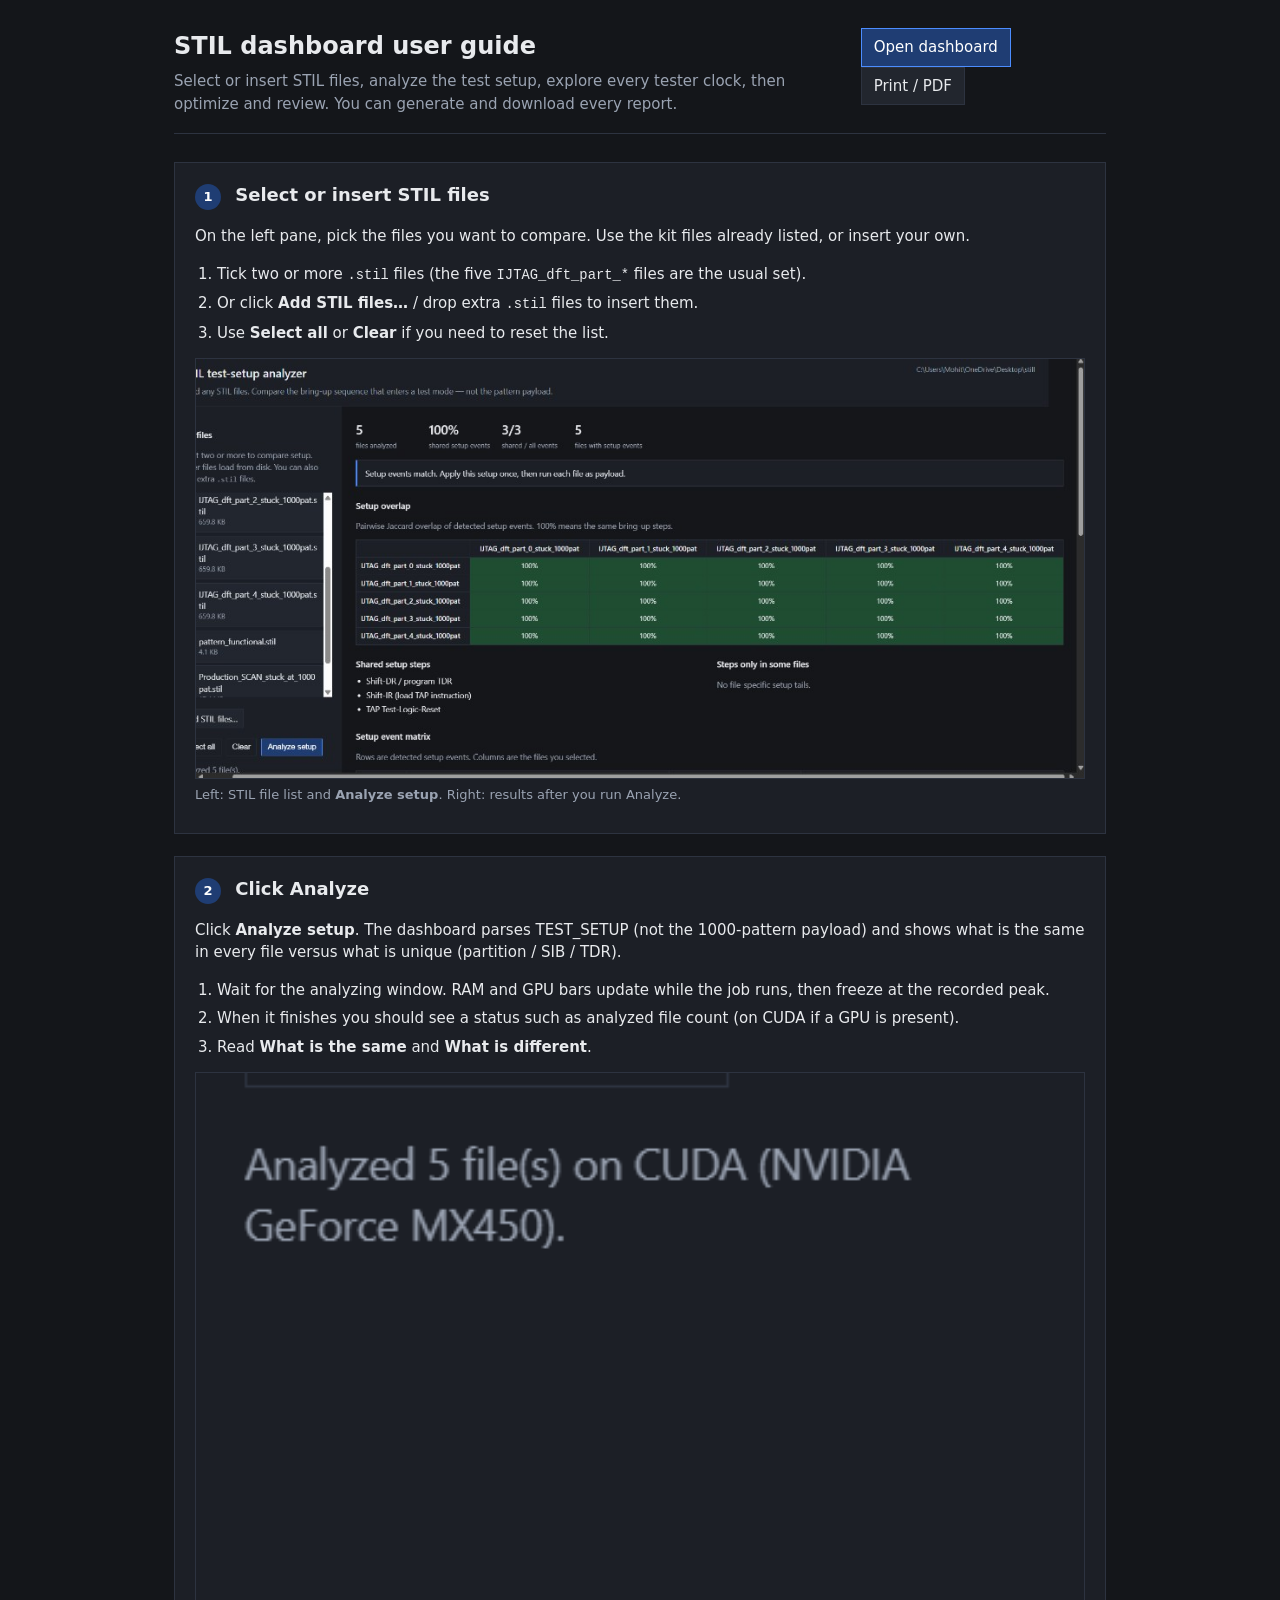
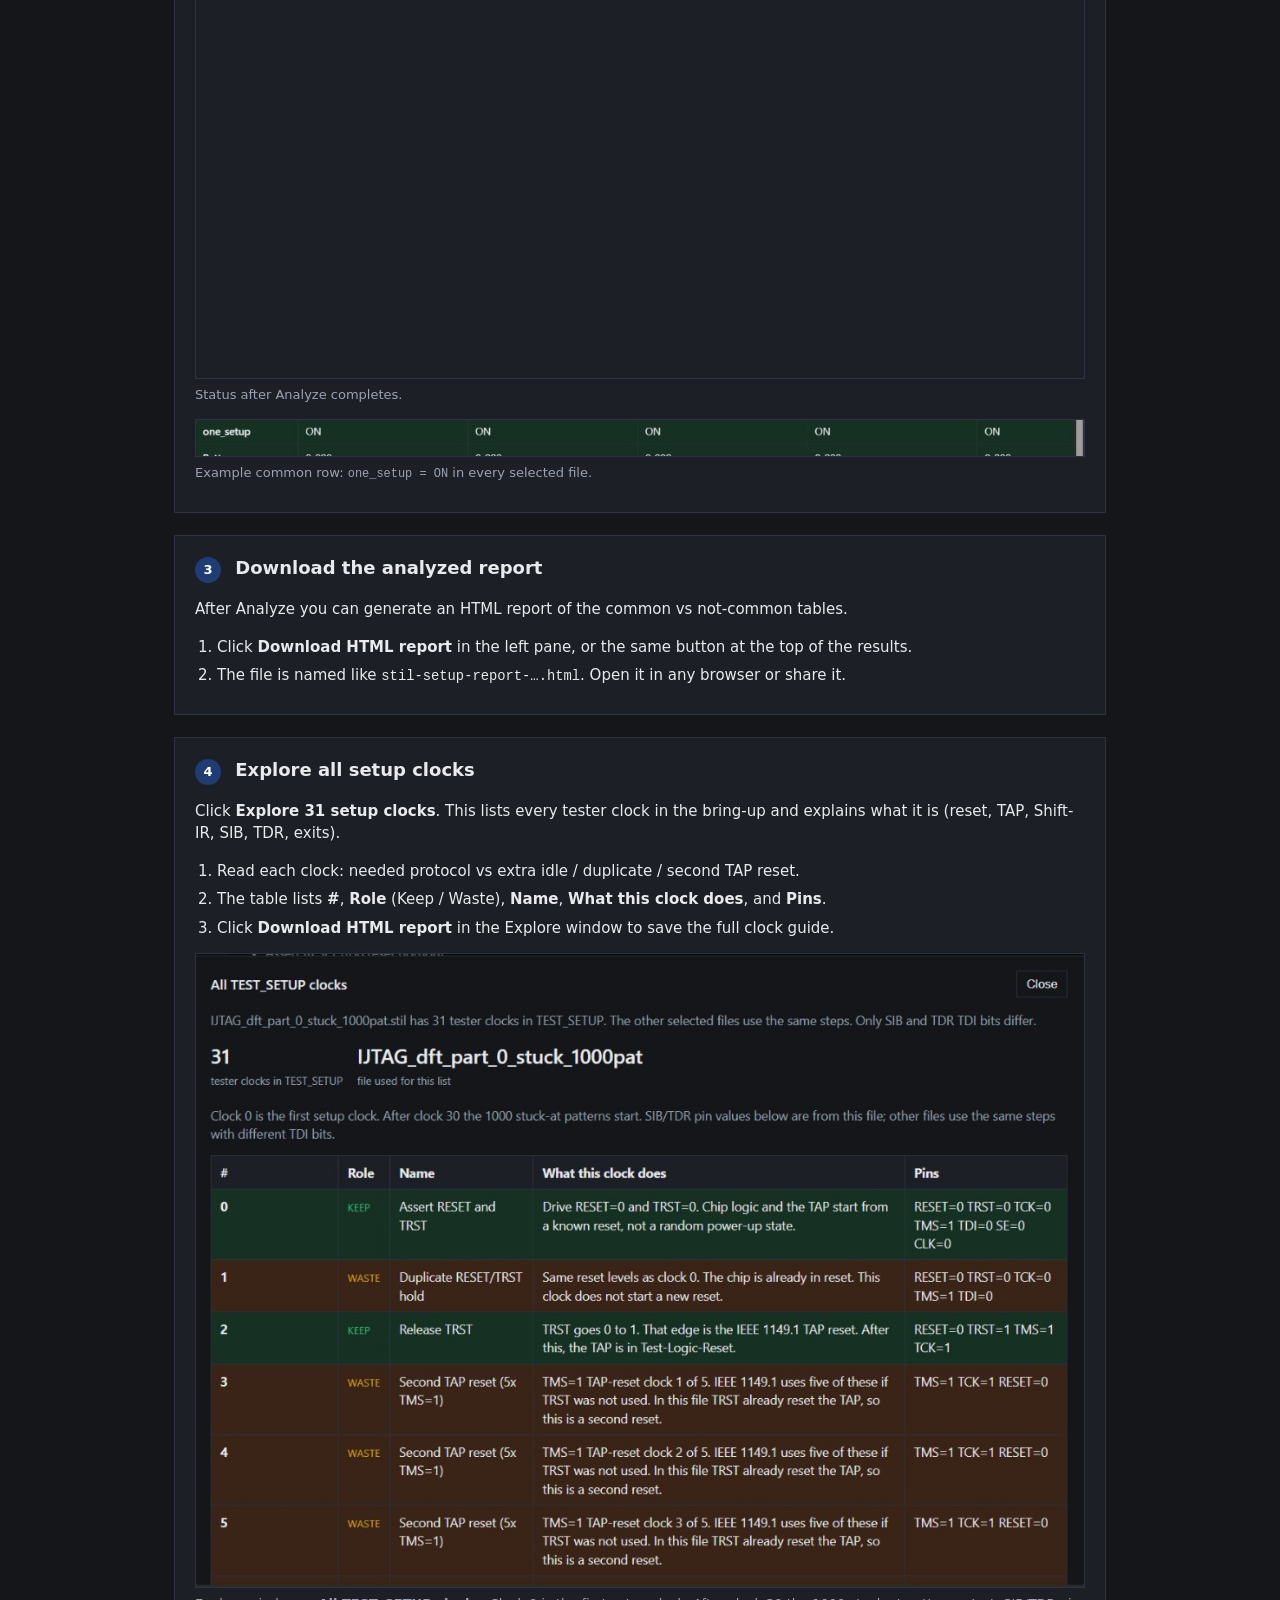
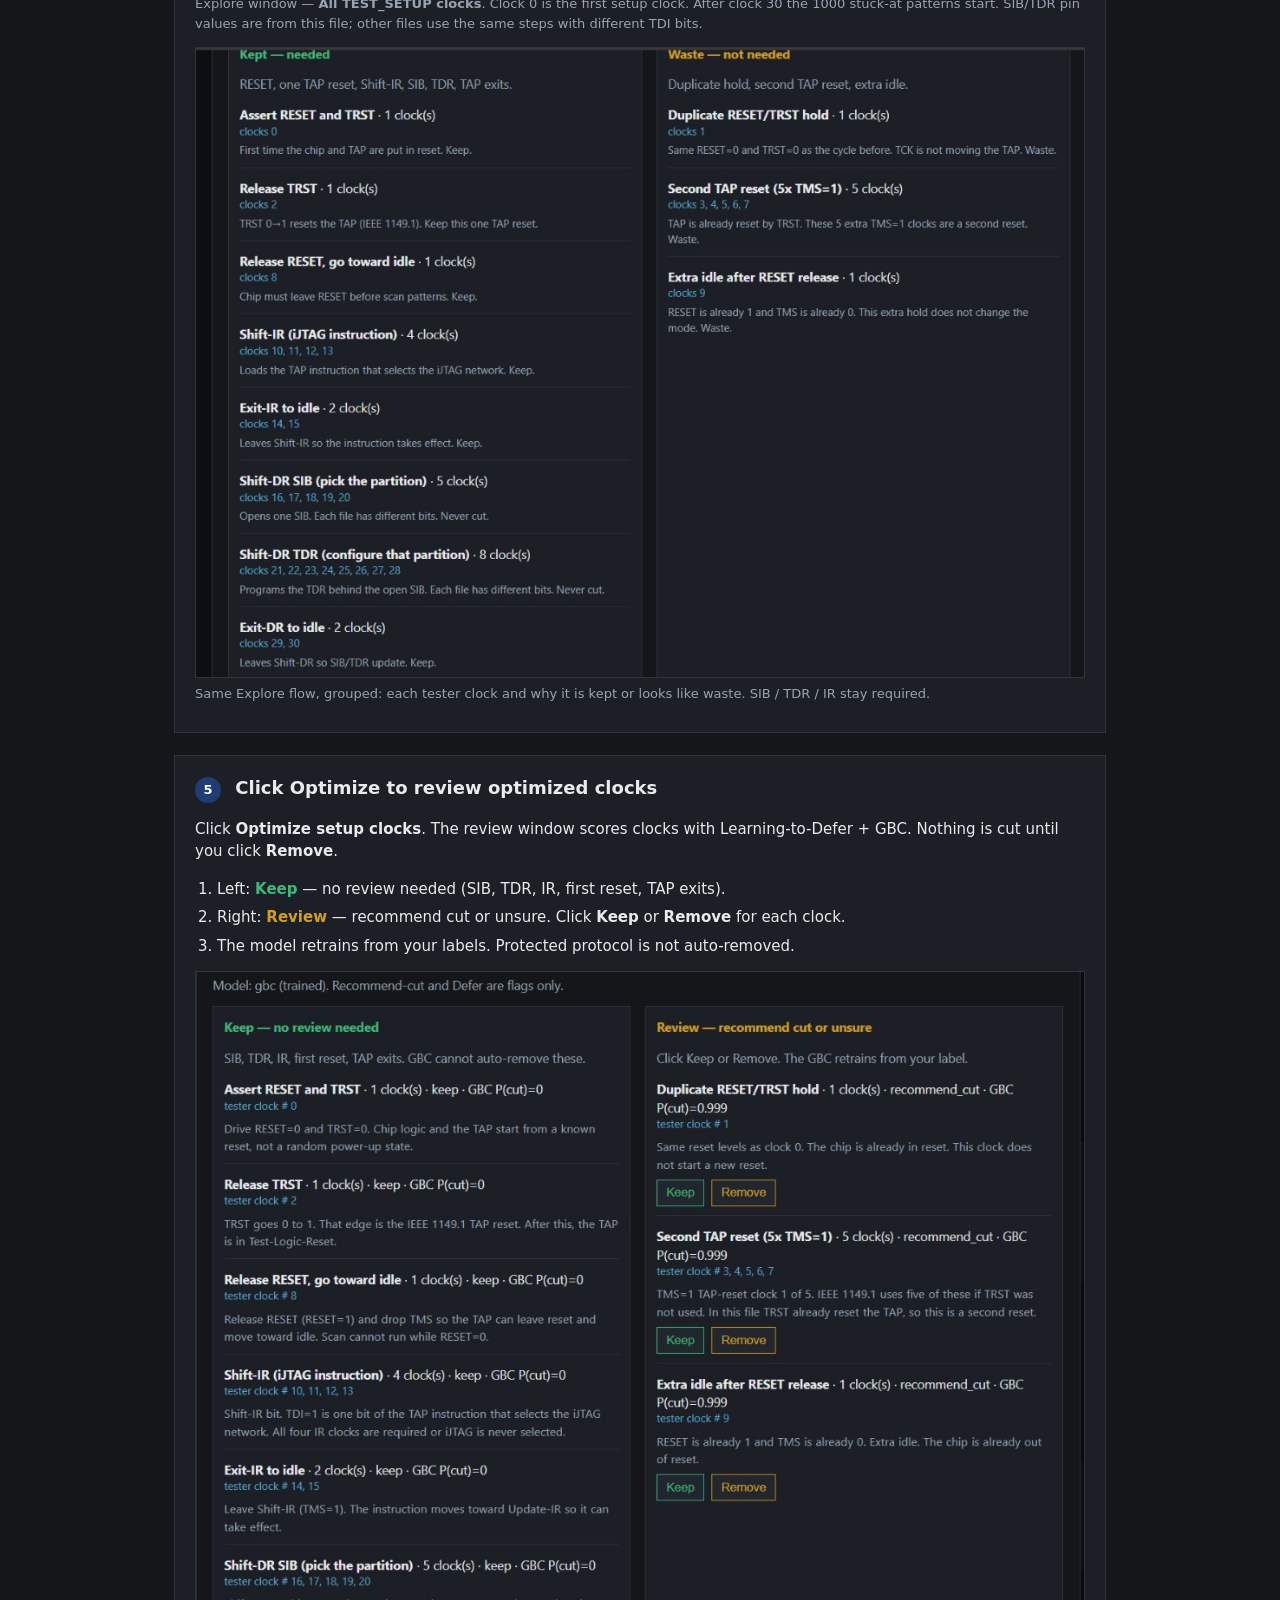
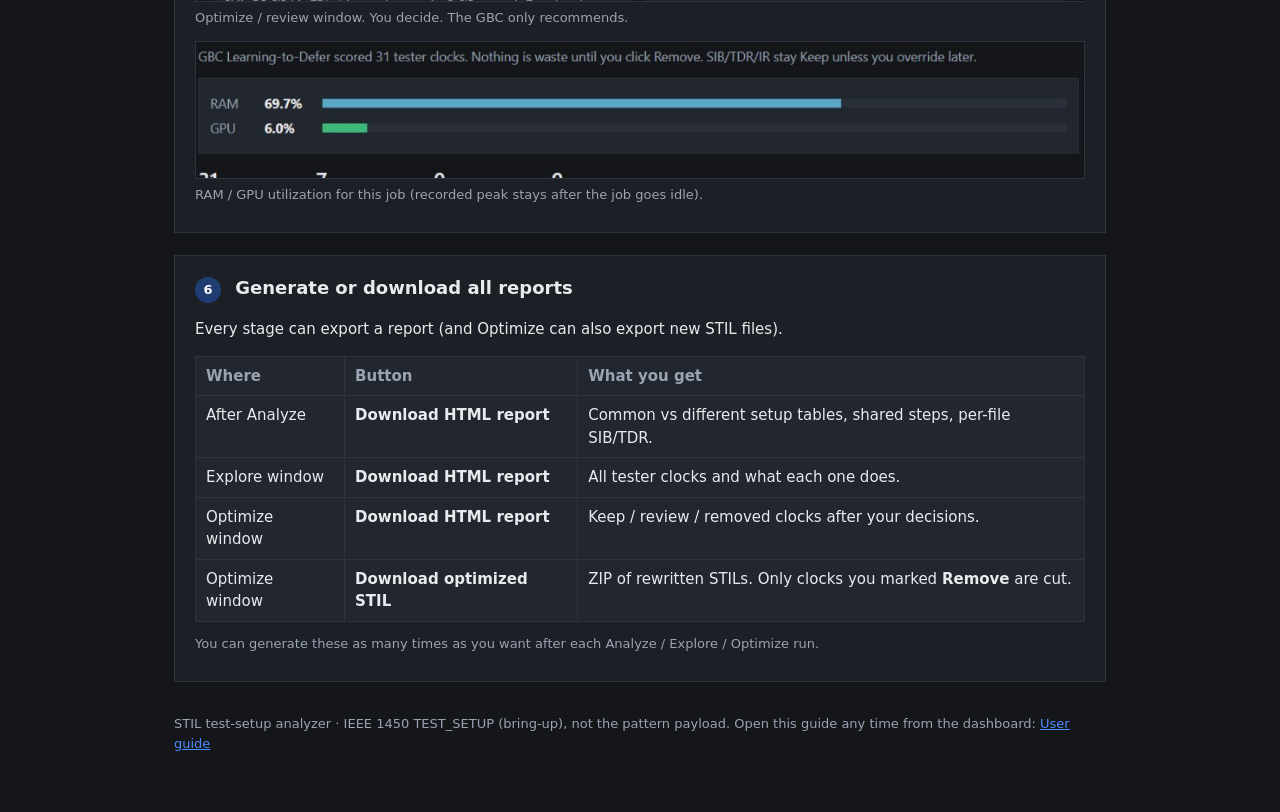
==== dashboard/static/guide.html @ ebd66a1f "Add the STIL user guide to the deployed dashboard. Co-authored-by: Cursor <cursoragent@cursor.com>" ====
<!DOCTYPE html>
<html lang="en">
<head>
  <meta charset="utf-8" />
  <meta name="viewport" content="width=device-width, initial-scale=1" />
  <title>STIL dashboard user guide</title>
  <style>
    :root {
      --bg: #14161a;
      --panel: #1c1f26;
      --panel-2: #22262e;
      --line: #2d3340;
      --text: #e8eaed;
      --muted: #9aa3b2;
      --accent: #4c8dff;
      --accent-2: #1f3d73;
      --ok: #3dba7a;
      --warn: #d4a017;
    }
    * { box-sizing: border-box; }
    html, body {
      margin: 0; padding: 0;
      background: var(--bg); color: var(--text);
      font: 15px/1.5 system-ui, Segoe UI, sans-serif;
    }
    a { color: var(--accent); }
    code { font-family: ui-monospace, Consolas, monospace; font-size: 0.92em; }
    .wrap { max-width: 980px; margin: 0 auto; padding: 28px 24px 64px; }
    header.top {
      display: flex; justify-content: space-between; gap: 16px; align-items: flex-start;
      margin-bottom: 28px; padding-bottom: 18px; border-bottom: 1px solid var(--line);
    }
    h1 { margin: 0 0 6px; font-size: 24px; font-weight: 650; }
    h2 { margin: 0 0 8px; font-size: 18px; }
    h3 { margin: 18px 0 8px; font-size: 15px; }
    .sub, .caption { color: var(--muted); }
    .sub { margin: 0; max-width: 720px; }
    .btn {
      display: inline-block; text-decoration: none; color: #fff;
      background: var(--accent-2); border: 1px solid var(--accent);
      padding: 7px 12px; margin-left: 8px;
    }
    .btn.ghost { background: var(--panel-2); color: var(--text); border-color: var(--line); }
    .steps { display: grid; gap: 22px; }
    .card {
      background: var(--panel); border: 1px solid var(--line); padding: 18px 20px 20px;
    }
    .num {
      display: inline-block; width: 26px; height: 26px; line-height: 26px;
      text-align: center; border-radius: 50%;
      background: var(--accent-2); color: #fff; font-weight: 700; font-size: 13px;
      margin-right: 8px;
    }
    .shot {
      margin: 14px 0 6px; border: 1px solid var(--line); background: #0f1114;
      overflow: hidden;
    }
    .shot img { display: block; width: 100%; height: auto; }
    .caption { font-size: 13px; margin: 0 0 8px; }
    ol.do { margin: 8px 0 0; padding-left: 22px; }
    ol.do li { margin: 6px 0; }
    table { width: 100%; border-collapse: collapse; margin-top: 10px; background: var(--panel-2); }
    th, td { border: 1px solid var(--line); padding: 8px 10px; text-align: left; vertical-align: top; }
    th { color: var(--muted); font-weight: 600; }
    .tag { color: var(--ok); font-weight: 600; }
    .tag-w { color: var(--warn); font-weight: 600; }
    footer { margin-top: 32px; color: var(--muted); font-size: 13px; }
    @media print {
      body { background: #fff; color: #111; }
      .card, .shot { border-color: #ccc; background: #fff; }
      .btn { display: none; }
    }
  </style>
</head>
<body>
  <div class="wrap">
    <header class="top">
      <div>
        <h1>STIL dashboard user guide</h1>
        <p class="sub">Select or insert STIL files, analyze the test setup, explore every tester clock, then optimize and review. You can generate and download every report.</p>
      </div>
      <div>
        <a class="btn" href="./">Open dashboard</a>
        <a class="btn ghost" href="#" onclick="window.print(); return false;">Print / PDF</a>
      </div>
    </header>

    <div class="steps">
      <section class="card">
        <h2><span class="num">1</span> Select or insert STIL files</h2>
        <p>On the left pane, pick the files you want to compare. Use the kit files already listed, or insert your own.</p>
        <ol class="do">
          <li>Tick two or more <code>.stil</code> files (the five <code>IJTAG_dft_part_*</code> files are the usual set).</li>
          <li>Or click <strong>Add STIL files…</strong> / drop extra <code>.stil</code> files to insert them.</li>
          <li>Use <strong>Select all</strong> or <strong>Clear</strong> if you need to reset the list.</li>
        </ol>
        <div class="shot">
          <img src="guide/select-analyze.png" alt="Dashboard file list and Analyze setup button" />
        </div>
        <p class="caption">Left: STIL file list and <strong>Analyze setup</strong>. Right: results after you run Analyze.</p>
      </section>

      <section class="card">
        <h2><span class="num">2</span> Click Analyze</h2>
        <p>Click <strong>Analyze setup</strong>. The dashboard parses TEST_SETUP (not the 1000-pattern payload) and shows what is the same in every file versus what is unique (partition / SIB / TDR).</p>
        <ol class="do">
          <li>Wait for the analyzing window. RAM and GPU bars update while the job runs, then freeze at the recorded peak.</li>
          <li>When it finishes you should see a status such as analyzed file count (on CUDA if a GPU is present).</li>
          <li>Read <strong>What is the same</strong> and <strong>What is different</strong>.</li>
        </ol>
        <div class="shot">
          <img src="guide/analyze-done.png" alt="Analyzed five files status" />
        </div>
        <p class="caption">Status after Analyze completes.</p>
        <div class="shot">
          <img src="guide/analyze-table.png" alt="Common table row one_setup ON in every file" />
        </div>
        <p class="caption">Example common row: <code>one_setup = ON</code> in every selected file.</p>
      </section>

      <section class="card">
        <h2><span class="num">3</span> Download the analyzed report</h2>
        <p>After Analyze you can generate an HTML report of the common vs not-common tables.</p>
        <ol class="do">
          <li>Click <strong>Download HTML report</strong> in the left pane, or the same button at the top of the results.</li>
          <li>The file is named like <code>stil-setup-report-….html</code>. Open it in any browser or share it.</li>
        </ol>
      </section>

      <section class="card">
        <h2><span class="num">4</span> Explore all setup clocks</h2>
        <p>Click <strong>Explore 31 setup clocks</strong>. This lists every tester clock in the bring-up and explains what it is (reset, TAP, Shift-IR, SIB, TDR, exits).</p>
        <ol class="do">
          <li>Read each clock: needed protocol vs extra idle / duplicate / second TAP reset.</li>
          <li>The table lists <strong>#</strong>, <strong>Role</strong> (Keep / Waste), <strong>Name</strong>, <strong>What this clock does</strong>, and <strong>Pins</strong>.</li>
          <li>Click <strong>Download HTML report</strong> in the Explore window to save the full clock guide.</li>
        </ol>
        <div class="shot">
          <img src="guide/explore-test-setup.png" alt="Explore All TEST_SETUP clocks table with Keep and Waste rows" />
        </div>
        <p class="caption">Explore window — <strong>All TEST_SETUP clocks</strong>. Clock 0 is the first setup clock. After clock 30 the 1000 stuck-at patterns start. SIB/TDR pin values are from this file; other files use the same steps with different TDI bits.</p>
        <div class="shot">
          <img src="guide/explore-clocks.png" alt="Explore window: kept clocks and waste clocks grouped" />
        </div>
        <p class="caption">Same Explore flow, grouped: each tester clock and why it is kept or looks like waste. SIB / TDR / IR stay required.</p>
      </section>

      <section class="card">
        <h2><span class="num">5</span> Click Optimize to review optimized clocks</h2>
        <p>Click <strong>Optimize setup clocks</strong>. The review window scores clocks with Learning-to-Defer + GBC. Nothing is cut until you click <strong>Remove</strong>.</p>
        <ol class="do">
          <li>Left: <span class="tag">Keep</span> — no review needed (SIB, TDR, IR, first reset, TAP exits).</li>
          <li>Right: <span class="tag-w">Review</span> — recommend cut or unsure. Click <strong>Keep</strong> or <strong>Remove</strong> for each clock.</li>
          <li>The model retrains from your labels. Protected protocol is not auto-removed.</li>
        </ol>
        <div class="shot">
          <img src="guide/optimize-review.png" alt="Optimize review: Keep versus Keep or Remove buttons" />
        </div>
        <p class="caption">Optimize / review window. You decide. The GBC only recommends.</p>
        <div class="shot">
          <img src="guide/optimize-meters.png" alt="RAM and GPU utilization during optimize" />
        </div>
        <p class="caption">RAM / GPU utilization for this job (recorded peak stays after the job goes idle).</p>
      </section>

      <section class="card">
        <h2><span class="num">6</span> Generate or download all reports</h2>
        <p>Every stage can export a report (and Optimize can also export new STIL files).</p>
        <table>
          <thead>
            <tr>
              <th>Where</th>
              <th>Button</th>
              <th>What you get</th>
            </tr>
          </thead>
          <tbody>
            <tr>
              <td>After Analyze</td>
              <td><strong>Download HTML report</strong></td>
              <td>Common vs different setup tables, shared steps, per-file SIB/TDR.</td>
            </tr>
            <tr>
              <td>Explore window</td>
              <td><strong>Download HTML report</strong></td>
              <td>All tester clocks and what each one does.</td>
            </tr>
            <tr>
              <td>Optimize window</td>
              <td><strong>Download HTML report</strong></td>
              <td>Keep / review / removed clocks after your decisions.</td>
            </tr>
            <tr>
              <td>Optimize window</td>
              <td><strong>Download optimized STIL</strong></td>
              <td>ZIP of rewritten STILs. Only clocks you marked <strong>Remove</strong> are cut.</td>
            </tr>
          </tbody>
        </table>
        <p class="caption" style="margin-top:12px">You can generate these as many times as you want after each Analyze / Explore / Optimize run.</p>
      </section>
    </div>

    <footer>
      STIL test-setup analyzer · IEEE 1450 TEST_SETUP (bring-up), not the pattern payload.
      Open this guide any time from the dashboard: <a href="guide.html">User guide</a>
    </footer>
  </div>
</body>
</html>
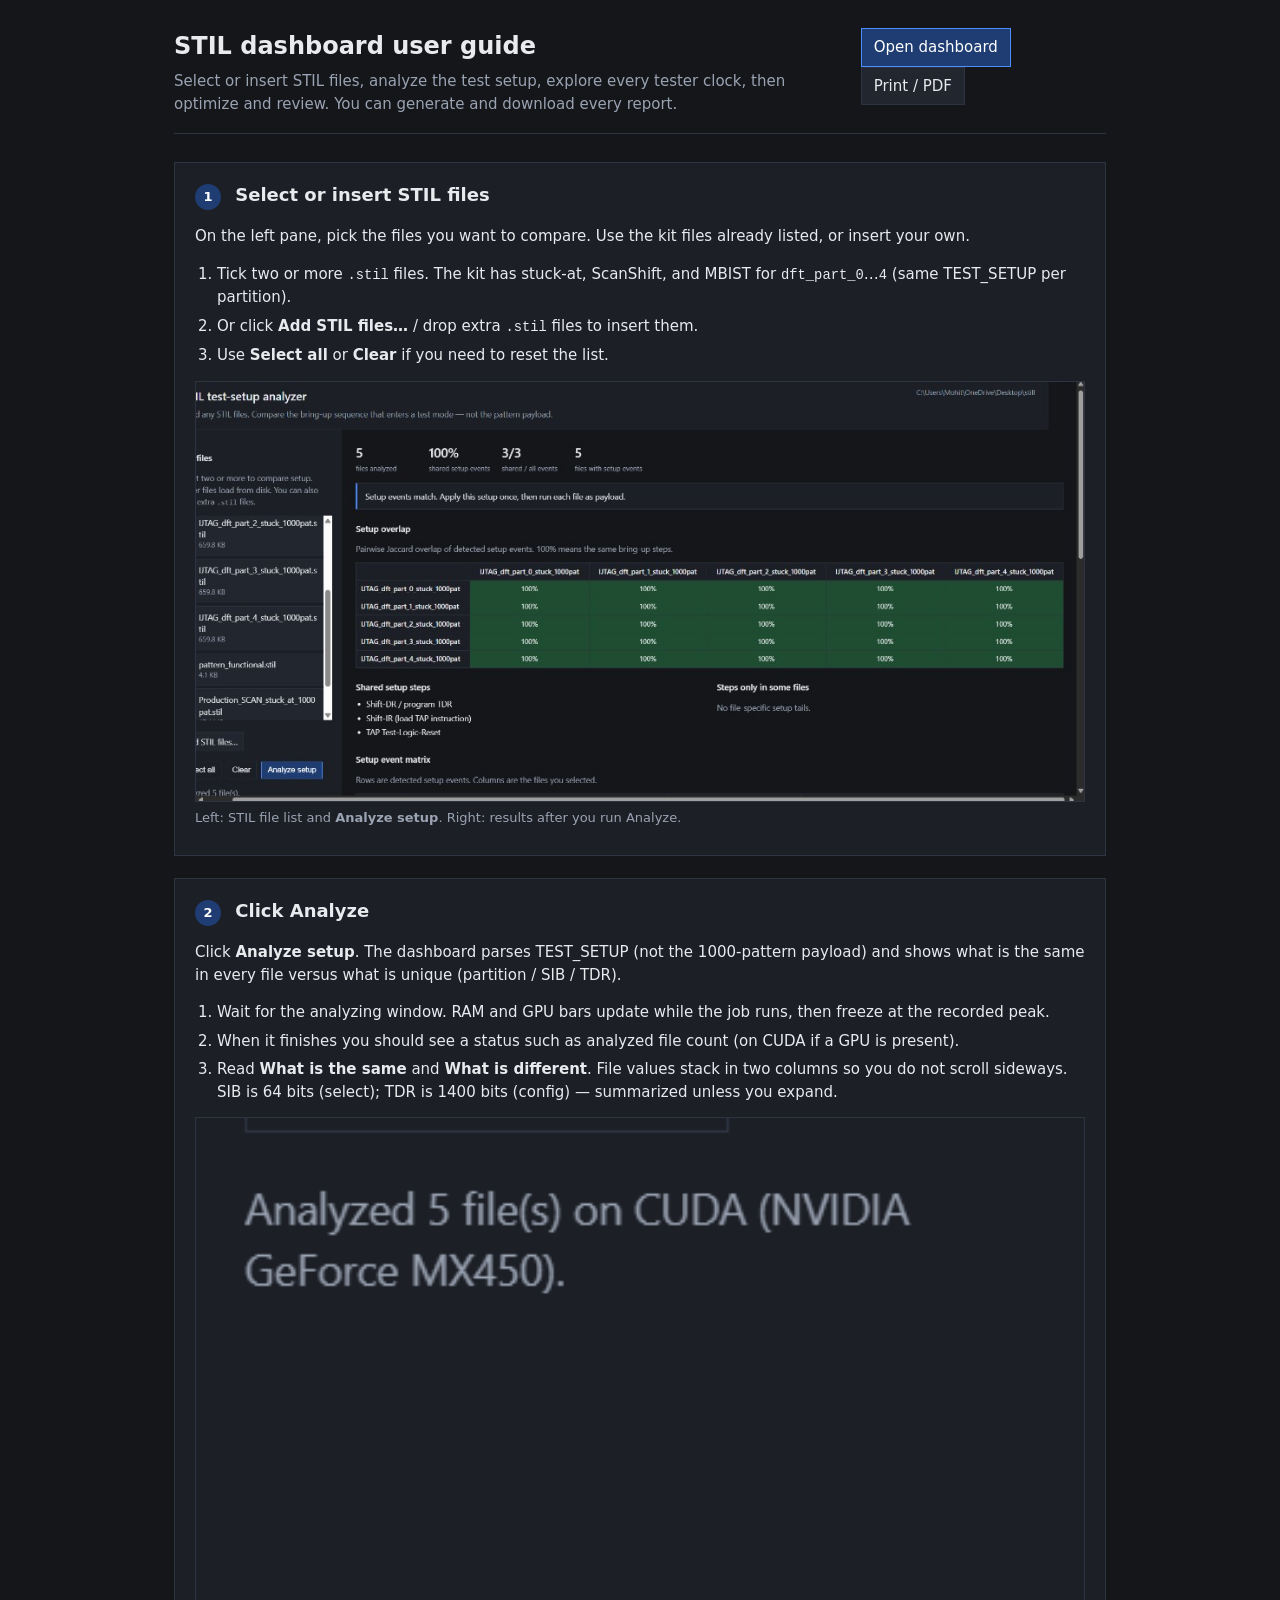
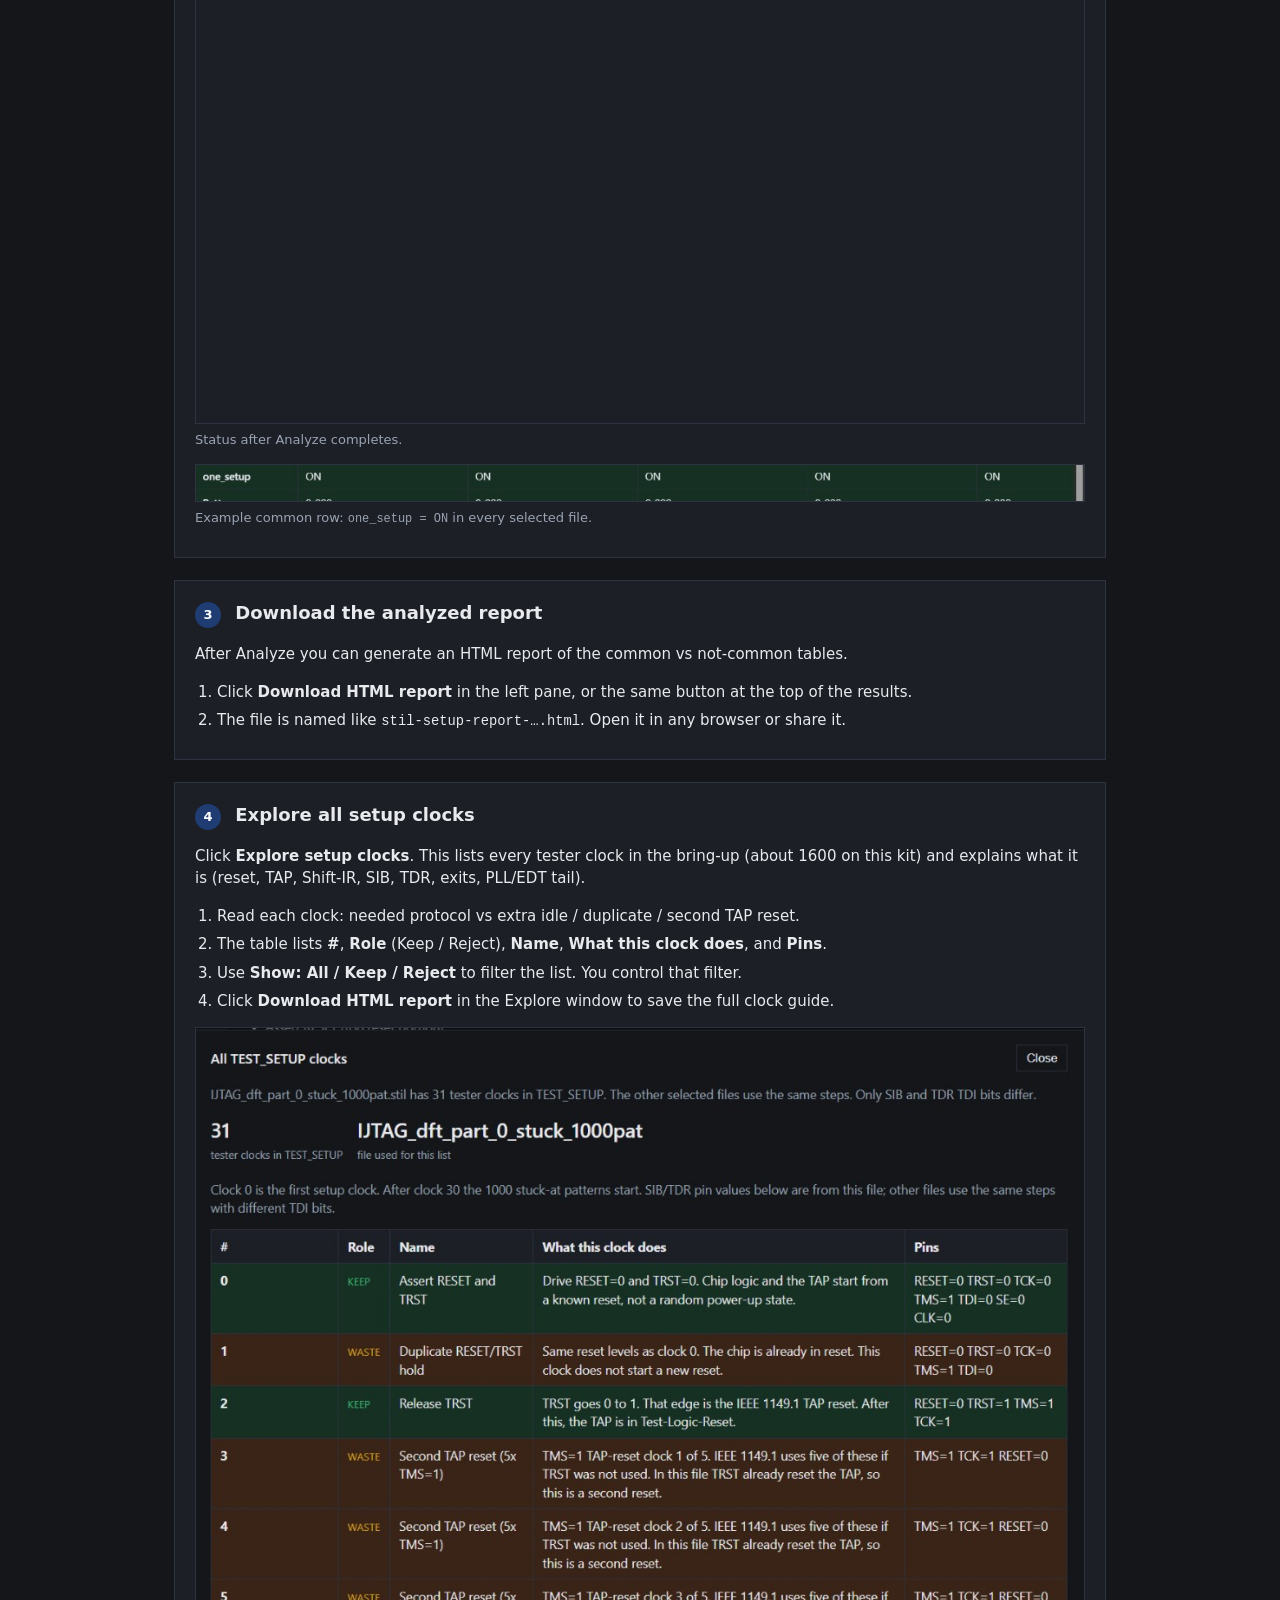
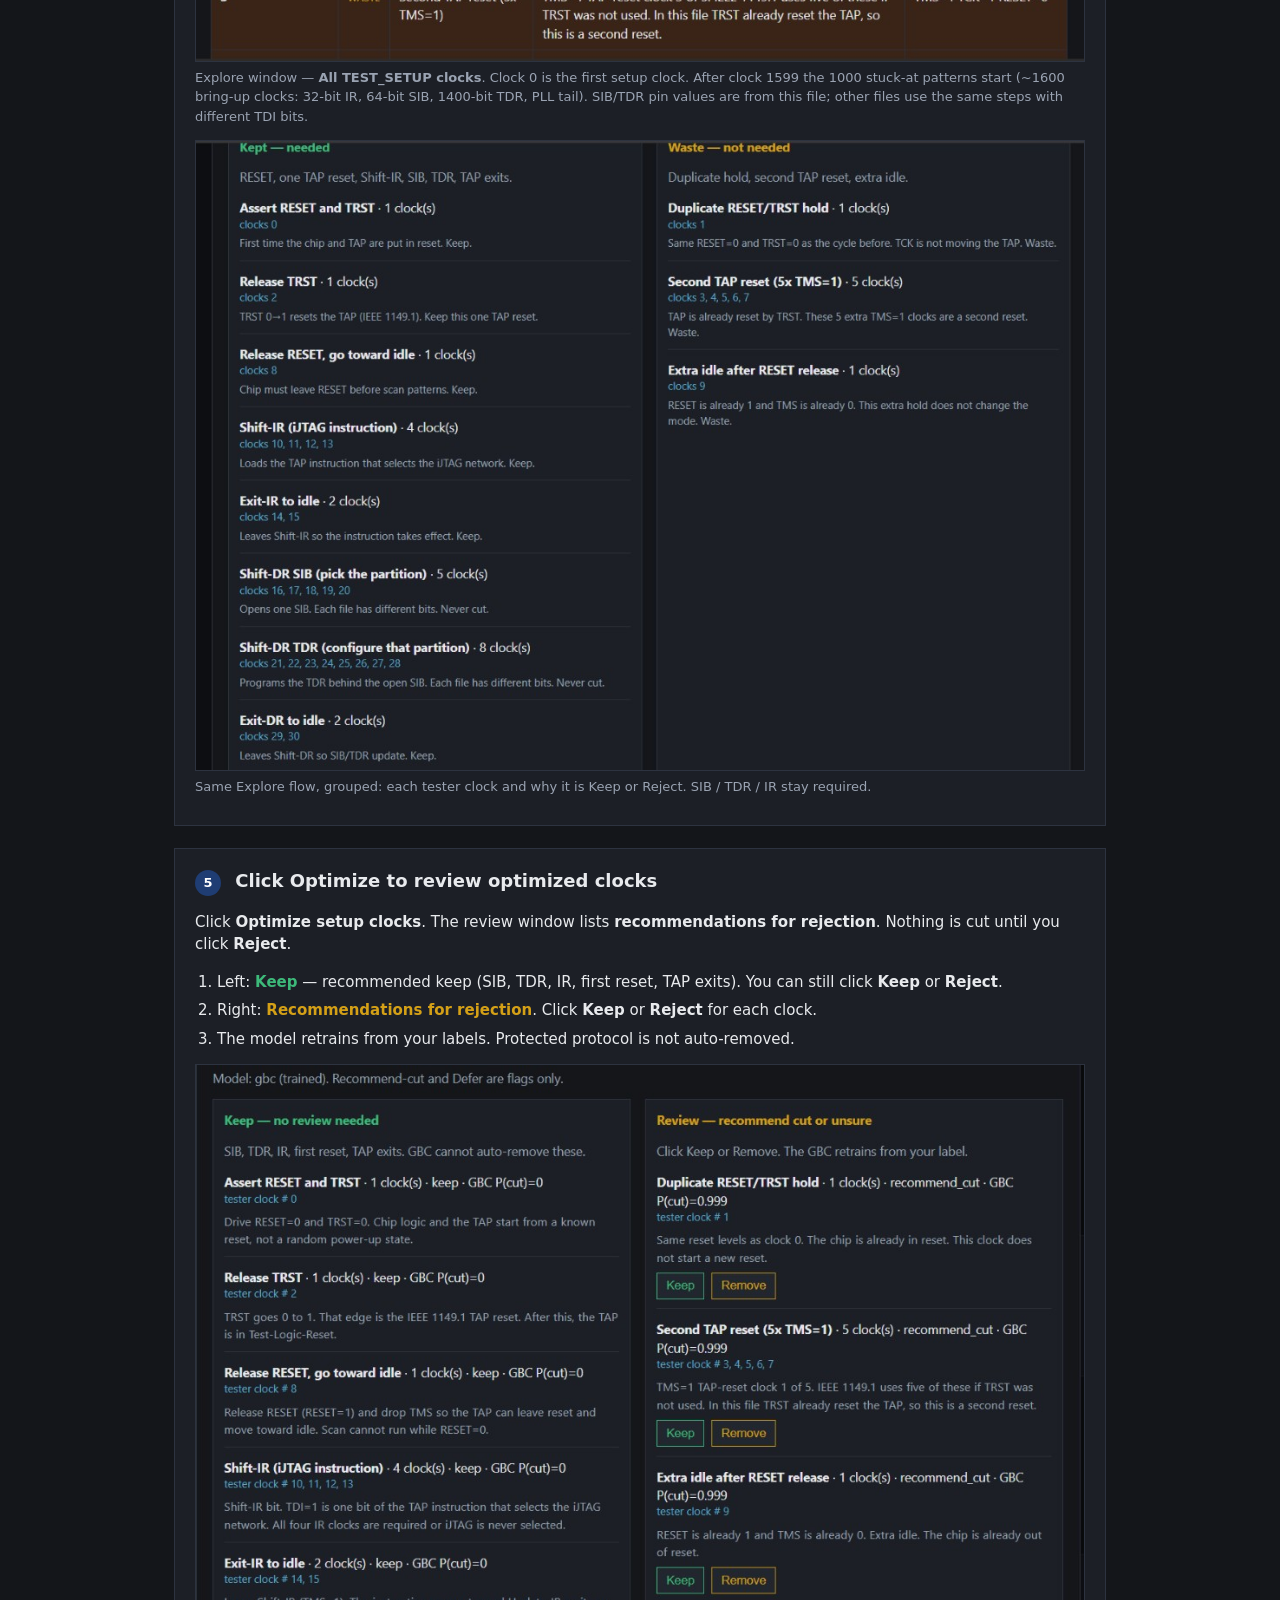
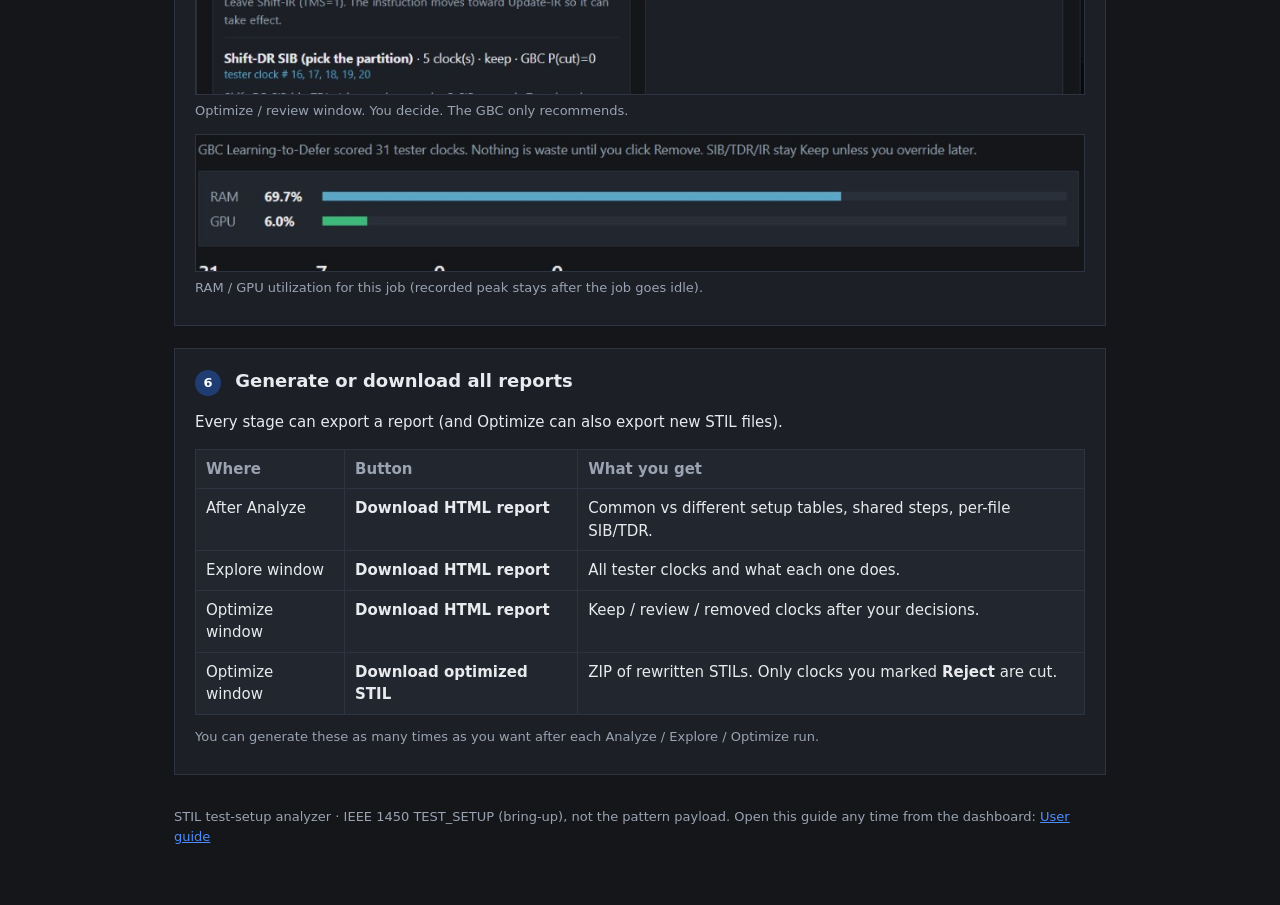
==== commit bcfe1f23: "Publish 1600-clock TEST_SETUP kit and compact compare UI. Live dashboard gets ScanShift/MBIST partit" ====
--- a/dashboard/static/guide.html
+++ b/dashboard/static/guide.html
@@ -90,7 +90,7 @@
         <h2><span class="num">1</span> Select or insert STIL files</h2>
         <p>On the left pane, pick the files you want to compare. Use the kit files already listed, or insert your own.</p>
         <ol class="do">
-          <li>Tick two or more <code>.stil</code> files (the five <code>IJTAG_dft_part_*</code> files are the usual set).</li>
+          <li>Tick two or more <code>.stil</code> files. The kit has stuck-at, ScanShift, and MBIST for <code>dft_part_0</code>…<code>4</code> (same TEST_SETUP per partition).</li>
           <li>Or click <strong>Add STIL files…</strong> / drop extra <code>.stil</code> files to insert them.</li>
           <li>Use <strong>Select all</strong> or <strong>Clear</strong> if you need to reset the list.</li>
         </ol>
@@ -106,7 +106,7 @@
         <ol class="do">
           <li>Wait for the analyzing window. RAM and GPU bars update while the job runs, then freeze at the recorded peak.</li>
           <li>When it finishes you should see a status such as analyzed file count (on CUDA if a GPU is present).</li>
-          <li>Read <strong>What is the same</strong> and <strong>What is different</strong>.</li>
+          <li>Read <strong>What is the same</strong> and <strong>What is different</strong>. File values stack in two columns so you do not scroll sideways. SIB is 64 bits (select); TDR is 1400 bits (config) — summarized unless you expand.</li>
         </ol>
         <div class="shot">
           <img src="guide/analyze-done.png" alt="Analyzed five files status" />
@@ -129,28 +129,29 @@
 
       <section class="card">
         <h2><span class="num">4</span> Explore all setup clocks</h2>
-        <p>Click <strong>Explore 31 setup clocks</strong>. This lists every tester clock in the bring-up and explains what it is (reset, TAP, Shift-IR, SIB, TDR, exits).</p>
+        <p>Click <strong>Explore setup clocks</strong>. This lists every tester clock in the bring-up (about 1600 on this kit) and explains what it is (reset, TAP, Shift-IR, SIB, TDR, exits, PLL/EDT tail).</p>
         <ol class="do">
           <li>Read each clock: needed protocol vs extra idle / duplicate / second TAP reset.</li>
-          <li>The table lists <strong>#</strong>, <strong>Role</strong> (Keep / Waste), <strong>Name</strong>, <strong>What this clock does</strong>, and <strong>Pins</strong>.</li>
+          <li>The table lists <strong>#</strong>, <strong>Role</strong> (Keep / Reject), <strong>Name</strong>, <strong>What this clock does</strong>, and <strong>Pins</strong>.</li>
+          <li>Use <strong>Show: All / Keep / Reject</strong> to filter the list. You control that filter.</li>
           <li>Click <strong>Download HTML report</strong> in the Explore window to save the full clock guide.</li>
         </ol>
         <div class="shot">
-          <img src="guide/explore-test-setup.png" alt="Explore All TEST_SETUP clocks table with Keep and Waste rows" />
-        </div>
-        <p class="caption">Explore window — <strong>All TEST_SETUP clocks</strong>. Clock 0 is the first setup clock. After clock 30 the 1000 stuck-at patterns start. SIB/TDR pin values are from this file; other files use the same steps with different TDI bits.</p>
-        <div class="shot">
-          <img src="guide/explore-clocks.png" alt="Explore window: kept clocks and waste clocks grouped" />
-        </div>
-        <p class="caption">Same Explore flow, grouped: each tester clock and why it is kept or looks like waste. SIB / TDR / IR stay required.</p>
+          <img src="guide/explore-test-setup.png" alt="Explore All TEST_SETUP clocks table with Keep and Reject rows" />
+        </div>
+        <p class="caption">Explore window — <strong>All TEST_SETUP clocks</strong>. Clock 0 is the first setup clock. After clock 1599 the 1000 stuck-at patterns start (~1600 bring-up clocks: 32-bit IR, 64-bit SIB, 1400-bit TDR, PLL tail). SIB/TDR pin values are from this file; other files use the same steps with different TDI bits.</p>
+        <div class="shot">
+          <img src="guide/explore-clocks.png" alt="Explore window: kept clocks and reject clocks grouped" />
+        </div>
+        <p class="caption">Same Explore flow, grouped: each tester clock and why it is Keep or Reject. SIB / TDR / IR stay required.</p>
       </section>
 
       <section class="card">
         <h2><span class="num">5</span> Click Optimize to review optimized clocks</h2>
-        <p>Click <strong>Optimize setup clocks</strong>. The review window scores clocks with Learning-to-Defer + GBC. Nothing is cut until you click <strong>Remove</strong>.</p>
-        <ol class="do">
-          <li>Left: <span class="tag">Keep</span> — no review needed (SIB, TDR, IR, first reset, TAP exits).</li>
-          <li>Right: <span class="tag-w">Review</span> — recommend cut or unsure. Click <strong>Keep</strong> or <strong>Remove</strong> for each clock.</li>
+        <p>Click <strong>Optimize setup clocks</strong>. The review window lists <strong>recommendations for rejection</strong>. Nothing is cut until you click <strong>Reject</strong>.</p>
+        <ol class="do">
+          <li>Left: <span class="tag">Keep</span> — recommended keep (SIB, TDR, IR, first reset, TAP exits). You can still click <strong>Keep</strong> or <strong>Reject</strong>.</li>
+          <li>Right: <span class="tag-w">Recommendations for rejection</span>. Click <strong>Keep</strong> or <strong>Reject</strong> for each clock.</li>
           <li>The model retrains from your labels. Protected protocol is not auto-removed.</li>
         </ol>
         <div class="shot">
@@ -193,7 +194,7 @@
             <tr>
               <td>Optimize window</td>
               <td><strong>Download optimized STIL</strong></td>
-              <td>ZIP of rewritten STILs. Only clocks you marked <strong>Remove</strong> are cut.</td>
+              <td>ZIP of rewritten STILs. Only clocks you marked <strong>Reject</strong> are cut.</td>
             </tr>
           </tbody>
         </table>
